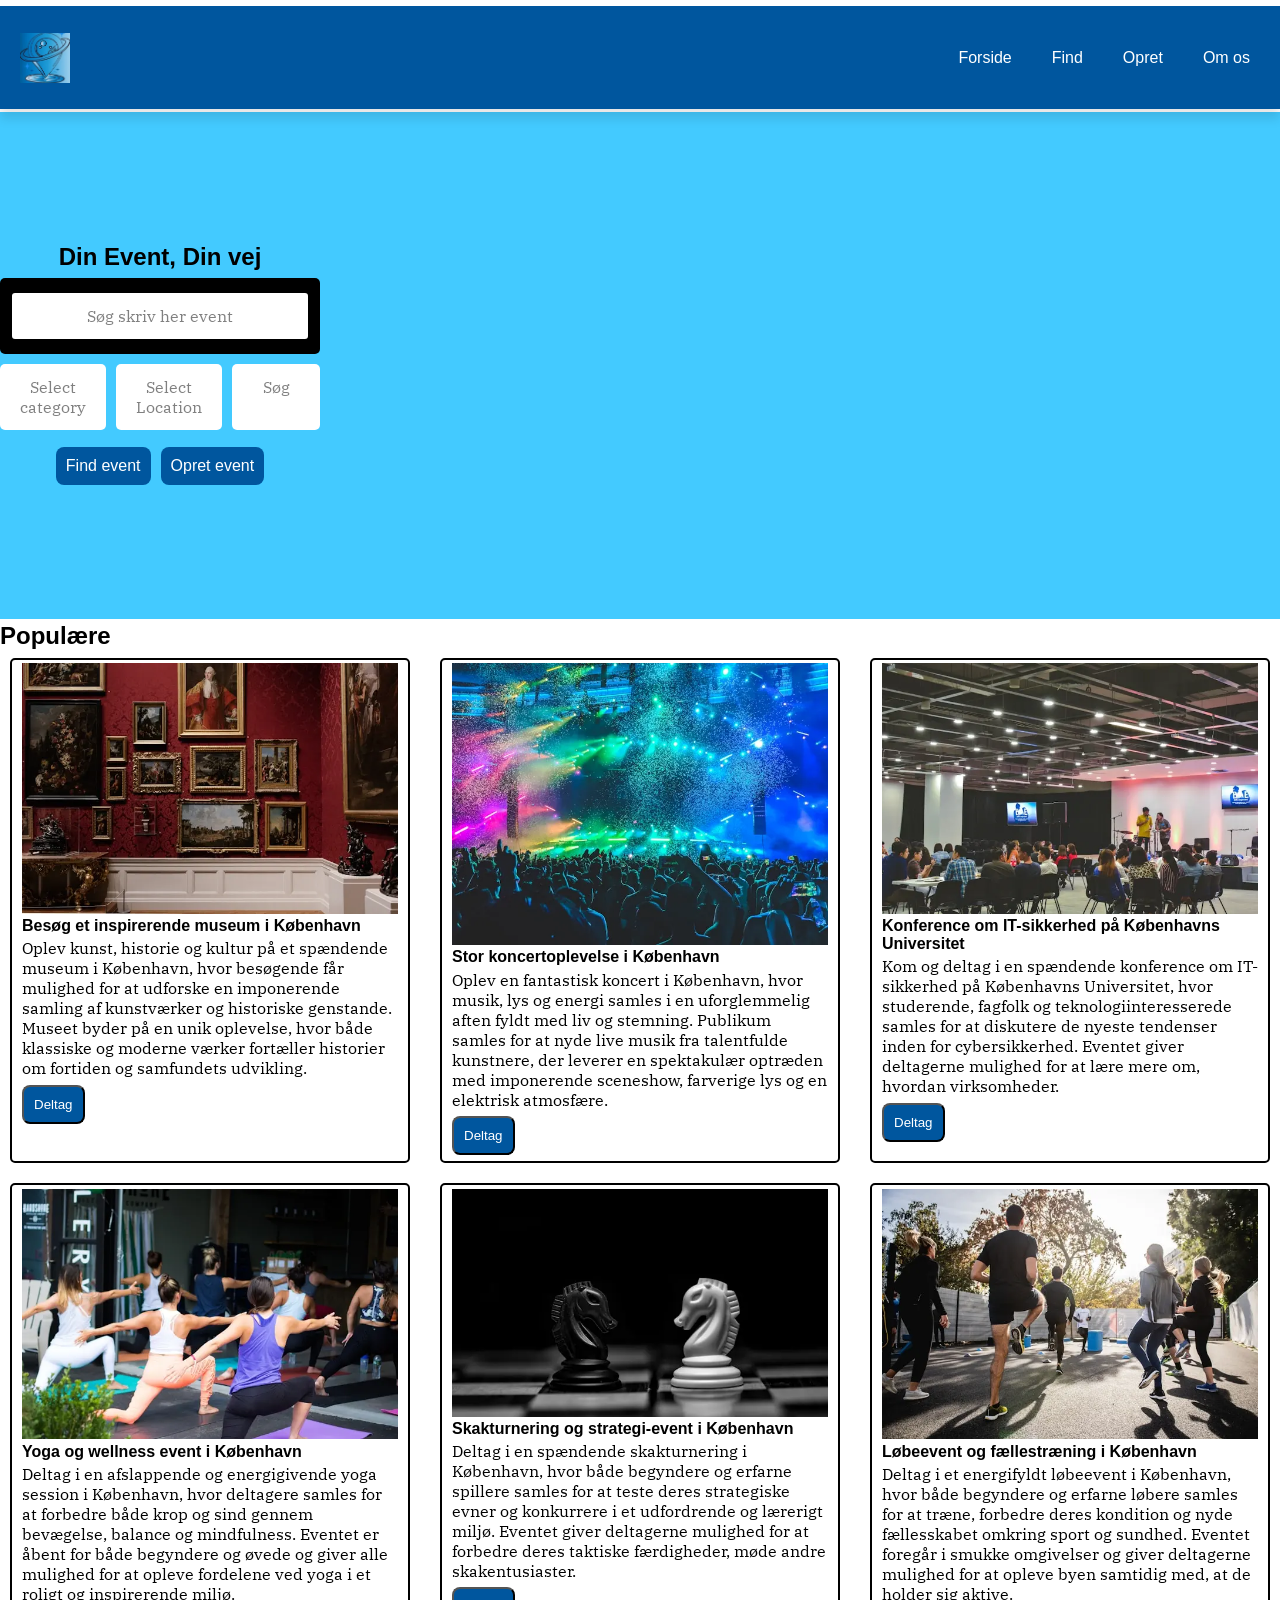
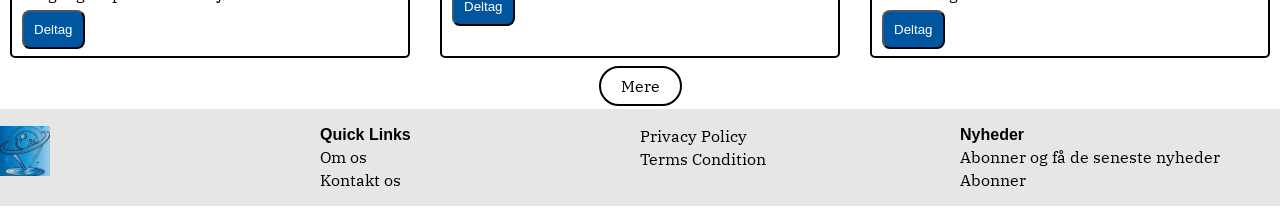
==== index.html @ 14ba33ce "Add files via upload" ====
<!DOCTYPE html>
<html lang="da">

<head>
    <meta charset="UTF-8">
    <meta name="viewport" content="width=device-width, initial-scale=1.0">
    <meta name="robots" content="noindex">

    <link rel="preconnect" href="https://fonts.googleapis.com">
    <link rel="preconnect" href="https://fonts.gstatic.com" crossorigin>
    <link
        href="https://fonts.googleapis.com/css2?family=IBM+Plex+Serif:ital,wght@0,100;0,200;0,300;0,400;0,500;0,600;0,700;1,100;1,200;1,300;1,400;1,500;1,600;1,700&display=swap"
        rel="stylesheet">
    <link rel="preconnect" href="https://fonts.googleapis.com">
    <link rel="preconnect" href="https://fonts.gstatic.com" crossorigin>
    <link href="https://fonts.googleapis.com/css2?family=DM+Serif+Display:ital@0;1&display=swap" rel="stylesheet">

    <link rel="stylesheet" href="layout.css">
    <link rel="stylesheet" href="general.css">

    <title>Forsiden</title>

    <link rel="icon" type="image/png" href="imgs/favicon-32x32.png">
</head>

<body>


    <header>
        <div class="logo">
            <a href="index.html">
                <img src="imgs/logov5.webp" alt="EventFinder logo">
            </a>
        </div>

        <nav>
            <ul class="menu">
                <li><a href="index.html">Forside</a></li>
                <li><a href="find.html">Find</a></li>
                <li><a href="opret.html">Opret</a></li>
                <li><a href="om_os.html">Om os</a></li>
            </ul>

            <button class="burger" aria-label="Åbn menu">
                <span class="line"></span>
                <span class="line"></span>
                <span class="line"></span>
            </button>
        </nav>
    </header>

    <main>

        <section class="overbagrund grid_1-1">

            <div class="oversktift_text">
                <h1>Din Event, Din vej</h1>

                <div class="sortboks">
                    <div class="hvidboks">
                        <p class="greytext">Søg skriv her event</p>
                    </div>
                </div>

                <div class="grid_1-1-1">
                    <div class="grey">
                        <p>Select category</p>
                    </div>

                    <div class="grey">
                        <p>Select Location</p>
                    </div>

                    <div class="grey">
                        <p>Søg</p>
                    </div>
                </div>

                <div class="find_knapper">
                    <a href="find.html" class="link">Find event</a>
                    <a href="opret.html" class="link">Opret event</a>
                </div>
            </div>

            <div class="velkommen_video">
                <video autoplay>
                    <source src="video/velkommen.mp4" type="video/mp4">
                </video>
            </div>

        </section>

        <h2>Populære</h2>

        <div class="grid_1-1-1_events">

            <div class="lukketboks">
                <div class="grid_1-3">
                    <div>
                        <img src="webp/3.webp" alt="Museum i København">
                    </div>

                    <div>
                        <h4>Besøg et inspirerende museum i København</h4>
                        <p>
                            Oplev kunst, historie og kultur på et spændende museum i København, hvor besøgende får
                            mulighed for at udforske en imponerende samling af kunstværker og historiske genstande.
                            Museet byder på en unik oplevelse, hvor både klassiske og moderne værker fortæller
                            historier om fortiden og samfundets udvikling.
                        </p>
                    </div>

                    <div></div>

                    <div>
                        <button class="link openPopup">Deltag</button>
                    </div>
                </div>
            </div>

            <div class="lukketboks">
                <div class="grid_1-3">
                    <div>
                        <img src="webp/2.webp" alt="Publikum til koncert i København">
                    </div>

                    <div>
                        <h4>Stor koncertoplevelse i København</h4>
                        <p>
                            Oplev en fantastisk koncert i København, hvor musik, lys og energi samles i en
                            uforglemmelig aften fyldt med liv og stemning. Publikum samles for at nyde live musik fra
                            talentfulde kunstnere, der leverer en spektakulær optræden med imponerende sceneshow,
                            farverige lys og en elektrisk atmosfære.
                        </p>
                    </div>

                    <div></div>

                    <div>
                        <button class="link openPopup">Deltag</button>
                    </div>
                </div>
            </div>

            <div class="lukketboks">
                <div class="grid_1-3">
                    <div>
                        <img src="webp/18.webp" alt="IT-konference på Københavns Universitet">
                    </div>

                    <div>
                        <h4>Konference om IT-sikkerhed på Københavns Universitet</h4>
                        <p>
                            Kom og deltag i en spændende konference om IT-sikkerhed på Københavns Universitet, hvor
                            studerende, fagfolk og teknologiinteresserede samles for at diskutere de nyeste tendenser
                            inden for cybersikkerhed. Eventet giver deltagerne mulighed for at lære mere om, hvordan
                            virksomheder.
                        </p>
                    </div>

                    <div></div>

                    <div>
                        <button class="link openPopup">Deltag</button>
                    </div>
                </div>
            </div>

            <div class="lukketboks">
                <div class="grid_1-3">
                    <div>
                        <img src="webp/5.webp" alt="Yoga og wellness event i København">
                    </div>

                    <div>
                        <h4>Yoga og wellness event i København</h4>
                        <p>
                            Deltag i en afslappende og energigivende yoga session i København, hvor deltagere samles
                            for at forbedre både krop og sind gennem bevægelse, balance og mindfulness. Eventet er
                            åbent for både begyndere og øvede og giver alle mulighed for at opleve fordelene ved yoga i
                            et roligt og inspirerende miljø.
                        </p>
                    </div>

                    <div></div>

                    <div>
                        <button class="link openPopup">Deltag</button>
                    </div>
                </div>
            </div>

            <div class="lukketboks">
                <div class="grid_1-3">
                    <div>
                        <img src="webp/12.webp" alt="Skakturnering i København">
                    </div>

                    <div>
                        <h4>Skakturnering og strategi-event i København</h4>
                        <p>
                            Deltag i en spændende skakturnering i København, hvor både begyndere og erfarne spillere
                            samles for at teste deres strategiske evner og konkurrere i et udfordrende og lærerigt
                            miljø. Eventet giver deltagerne mulighed for at forbedre deres taktiske færdigheder, møde
                            andre skakentusiaster.
                        </p>
                    </div>

                    <div></div>

                    <div>
                        <button class="link openPopup">Deltag</button>
                    </div>
                </div>
            </div>

            <div class="lukketboks">
                <div class="grid_1-3">
                    <div>
                        <img src="webp/11.webp" alt="Løbeevent og fællestræning i København">
                    </div>

                    <div>
                        <h4>Løbeevent og fællestræning i København</h4>
                        <p>
                            Deltag i et energifyldt løbeevent i København, hvor både begyndere og erfarne løbere samles
                            for at træne, forbedre deres kondition og nyde fællesskabet omkring sport og sundhed.
                            Eventet foregår i smukke omgivelser og giver deltagerne mulighed for at opleve byen
                            samtidig med, at de holder sig aktive.
                        </p>
                    </div>

                    <div></div>

                    <div>
                        <button class="link openPopup">Deltag</button>
                    </div>
                </div>
            </div>

        </div>

        <div class="mereknap">
            <p>Mere</p>
        </div>

    </main>

    <footer>
        <div class="fodtext grid_1-1-1-1">

            <div>
                <img src="imgs/logov5.webp" alt="EventFinder logo">
            </div>

            <div>
                <h4>Quick Links</h4>
                <p>Om os</p>
                <p>Kontakt os</p>
            </div>

            <div>
                <p>Privacy Policy</p>
                <p>Terms Condition</p>
            </div>

            <div>
                <h4>Nyheder</h4>
                <p>Abonner og få de seneste nyheder</p>
                <p class="Abonnerkanp">Abonner</p>
            </div>

        </div>
    </footer>


    <div class="popop">

        <div class="boks">

            <div class="top">
                <img src="imgs/logov5.webp" alt="logo">
                <button class="luk_popop">Luk</button>
            </div>

            <img class="billede" src="webp/8.webp" alt="skak event">

            <div class="faner">
                <button class="fane_knap" onclick="visFane('om')">Om</button>
                <button class="fane_knap" onclick="visFane('kalender')">Kalender</button>
                <button class="fane_knap" onclick="visFane('anmeld')">Anmeld</button>
            </div>

            <div class="fane om">
                <h2>Skak hver lordag</h2>
                <p>
                    Kom og spil skak i en hyggelig stemning. Alle kan vare med.
                    Vi modes hver lordag og spiller sammen.
                </p>
                <p><b>Tid: Hver lordag kl. 10:00 - 13:00</b></p>
            </div>

            <div class="fane kalender">
                <h3>Marts 2026</h3>
                <img src="webp/kalender.webp" alt="kalender">
            </div>

            <div class="fane anmeld">
                <h2>Skak hver lordag</h2>

                <div class="anmeld_boks">
                    <p>Skriv en anmeldelse</p>
                </div>

                <div class="anmeld_boks">
                    <b>Anders</b>
                    <p>Virkelig godt. Kommer igen.</p>
                </div>

                <div class="anmeld_boks">
                    <b>Mads</b>
                    <p>Kan varmt anbefales.</p>
                </div>
            </div>

            <div class="bund">
                <button class="link">Deltag</button>

                <div class="del">
                    <p>Del:</p>
                    <img src="webp/facebook.webp" alt="facebook">
                    <img src="webp/twitter.webp" alt="x">
                    <img src="webp/linkin.webp" alt="linkedin">
                    <img src="webp/instagram.webp" alt="instagram">
                </div>
            </div>

        </div>
    </div>


    <script src="script.js"></script>

</body>

</html>
---- layout.css ----
/** Menu*/

header {
  position: sticky;
  top: 0;
  display: flex;
  justify-content: space-between;
  align-items: center;
  padding: 20px;
  background-color: #00569e;
  box-shadow: 0 10px 10px rgba(0, 0, 0, 0.1);
}

.logo img {
  width: 50px;
  height: 50px;
}

.menu {
  display: flex;
  list-style: none;
  margin: 0;
  padding: 0;
}

.menu li {
  margin-right: 20px;
}

.menu li:last-child {
  margin-right: 0;
}

.menu a {
  display: block;
  padding: 10px;
  color: #ffffff;
  text-decoration: none;
  transition: color 0.3s;
  text-align: end;
}

.menu a:hover {
  color: #3ea7fd;
}

/******** Mobile Menu *********/

.burger {
  width: 30px;
  height: 20px;
  cursor: pointer;
}

.burger .line {
  display: block;
  width: 100%;
  height: 2px;
  background-color: #333333;
  margin-bottom: 5px;
  transition: 0.2s linear;
}
.burger {
  display: none;
}
@media screen and (max-width: 800px) {
  .menu {
    display: none;
  }
  .burger {
    display: block;
    background-color: transparent;
    border: 0;
  }
  .burger.active .line:nth-child(1) {
    transform: rotate(45deg) translate(5px, 5px);
    transition: 0.2s linear;
  }

  .burger.active .line:nth-child(2) {
    opacity: 0;
    transition: 0.15s linear;
  }

  .burger.active .line:nth-child(3) {
    transform: rotate(-45deg) translate(5px, -5px);
    transition: 0.2s linear;
  }

  nav.active .menu {
    display: block;
    background-color: #00569e;
    position: absolute;
    top: 94px;
    left: 0;
    width: 100%;
    box-shadow: 0 10px 10px rgba(0, 0, 0, 0.1);
    z-index: 1;
  }

  nav.active .menu li {
    margin: 10px 20px;
  }

  nav.active .menu a {
    font-size: 24px;
  }
}

/********* forside mobil ************/

.grid_1-3 {
  display: grid;
  grid-template-columns: 1fr 3fr;
  gap: 10px;
}

.find_knapper {
  display: flex;
  justify-content: center;
  align-items: center;
  gap: 10px;
  margin-top: 10px;
}

.grid_1-1-1 {
  display: grid;
  grid-template-columns: 1fr 1fr 1fr;
  gap: 10px;
}

.grid_1-1-1-1 {
  display: grid;
  grid-template-columns: 1fr 1fr 1fr 1fr;
}

.link {
  display: inline-block;
  padding: 10px 10px;
  background-color: #00569e;
  color: #ffffff;
  text-decoration: none;
  border-radius: 8px;
  transition: background-color 0.3s;
}
.link:hover {
  background-color: #3ea7fd;
}

.knap {
  display: block;
  padding: 3px 3px;
  background-color: #00569e;
  color: #ffffff;
  text-decoration: none;
  border-radius: 8px;
  transition: background-color 0.3s;
}
.knap:hover {
  background-color: #3ea7fd;
}

.grey {
  display: inline-block;
  padding: 10px 20px;
  background-color: #ffffff;
  color: #ffffff;
  text-decoration: none;
  border-radius: 5px;
  transition: background-color 0.3s;
}

.sortboks {
  display: inline-block;
  padding: 10px 10px;
  background-color: #000000;
  color: #ffffff;
  text-decoration: none;
  border-radius: 5px;
  transition: background-color 0.3s;
}

.hvidboks {
  display: inline-block;
  padding: 10px 100px;
  background-color: #ffffff;
  color: #ffffff;
  text-decoration: none;
  border-radius: 5px;
  transition: background-color 0.3s;
}
.lukketboks {
  display: inline-block;
  padding: 0px 10px;
  background-color: #ffffff;
  color: #000000;
  border-radius: 5px;
  margin: 5px 10px;
  border: 2px solid #000000;
}
.mereknap {
  display: flex;
  justify-content: center;
  align-items: center;
  width: fit-content;
  padding: 5px 20px;
  background-color: #ffffff;
  color: #000000;
  text-decoration: none;
  border-radius: 20px;
  margin: 0 auto;
  border: 2px solid #000000;
}

/********* om os mobil ************/
.opretbrugger {
  text-align: center;
  display: block;
  margin: 5px 154px;
  padding: 5px 20px;
  background-color: #ffffff;
  color: #000000;

  border-radius: 20px;

  border: 2px solid #000000;
}

.h2midten {
  text-align: center;
}

/********* Opret mobil side ************/

/* blå boks */
.opretboks {
  background-color: #43caff;

  padding: 15px;

  margin: 20px;
}

/* tekst */
.tekst {
  color: #000000;

  font-weight: bold;
}

/* små hvide bokse */
.hvidboks {
  background-color: white;

  border: 2px solid black;

  padding: 10px;

  width: 300px;

  color: grey;
}

/* stor tekst boks */
.storhvidboks {
  background-color: white;

  border: 2px solid black;

  height: 150px;

  padding: 10px;

  color: grey;
}

/* upload boks */
.billedeboks {
  background-color: white;

  border: 2px solid black;

  height: 140px;
}

/* kategori */
.kategori {
  background-color: white;

  padding: 10px;

  border-radius: 10px;

  width: 150px;
}

/* opret knap */

.opretlink {
  display: block;
  width: 100px;
  margin: auto;
  text-align: center;

  padding: 10px;
  background-color: #00569e;
  color: #ffffff;
  text-decoration: none;

  border-radius: 15px;
}

.opretlink:hover {
  background-color: #3ea7fd;
}
.velkommen_video {
  display: none;
}

.om_img {
  display: none;
}

.medlems_img {
  display: none;
}

.grid_1-1 {
  display: grid;
  grid-template-columns: 1fr 1fr;
}

/***Dekstop ***/

@media (min-width: 800px) {
  .grid_1-1 {
    display: grid;
    grid-template-columns: 1fr 1fr;
    align-items: center;
    gap: 40px;
  }
  .grid_1-3 {
    display: block;
  }

  .grid_1-3 img {
    width: 100%;
    height: auto;
  }
  .velkommen_video {
    display: flex;
    justify-content: center;
    width: 100%;
    height: 500px;
  }
  .grid_1-1-1_events {
    display: grid;
    grid-template-columns: 1fr 1fr 1fr;
    gap: 10px;
  }

  .grid_1-4-6-1 {
    display: grid;
    grid-template-columns: 1fr 4fr 6fr 1fr;
    gap: 40px;
    align-items: center;
    padding: 40px 0;
  }

  .om_img {
    display: block;
  }

  .om_img img {
    width: 100%;
    border-radius: 10px;
  }

  .medlems_img {
    display: block;
  }

  .medlems_img img {
    width: 100%;
    border-radius: 10px;
  }
}
/****pop*****/
/* 
Jeg ved godt at man helst ikke ma bruge position,
men jeg bruger det her, fordi popup ellers ikke virker rigtigt.

Hvis jeg ikke bruger position, sa kommer popup bare der,
hvor den star i HTML koden.

Derfor bruger jeg position fixed,
sa popup kan komme oven pa siden og sta i midten.
*/

.popop {
  display: none;
  position: fixed;
  top: 0;
  left: 0;
  width: 100%;
  height: 100%;
  background-color: #00000099;
  justify-content: center;
  align-items: center;
}

.popop.vis {
  display: flex;
}

.boks {
  width: 80%;
  max-width: 400px;
  background-color: #ffffff;
  padding: 15px;
  border-radius: 10px;
}

.top {
  display: flex;
  justify-content: space-between;
}

.top img {
  width: 40px;
  height: auto;
}

.billede {
  width: 100%;
  margin-top: 10px;
}

.faner {
  display: flex;
  gap: 10px;
  margin-top: 10px;
}

.faner button {
  padding: 5px 10px;
  background-color: #ffffff;
  border: 1px solid #000000;
}

.fane {
  display: none;
  margin-top: 10px;
}

.om {
  display: block;
}

.bund {
  display: flex;
  justify-content: space-between;
  margin-top: 15px;
}

.del {
  display: flex;
  gap: 8px;
  align-items: center;
}

.del img {
  width: 20px;
  height: auto;
}

.anmeld_boks {
  border: 1px solid #000000;
  padding: 8px;
  margin-top: 8px;
}

/****om os***/

.lukketblueboks {
  display: inline-block;
  padding: 0px 10px;
  background-color: #43caff;
  color: #000000;
  border-radius: 5px;
  margin: 5px 10px;
  border: 2px solid #000000;
}

/**** footer*/
.fodtext img {
  width: 50px;
  height: 50px;
}
---- general.css ----
/*************** Reset *********************/

* {
  margin: 0;
  padding: 0;
  box-sizing: border-box;
  margin-block: 0.2rem 0.2rem;
}

img {
  width: 100%;
  height: auto;
  display: block;
}

.grey {
  color: grey;
}

.greytext {
  color: grey;
}

.overbagrund {
  background-color: #43caff;
  padding: 50px 20;
  text-align: center;
}

.fodtext {
  background-color: #e6e6e6;
  padding: 10px 0;
}

/*************** fonts ****/

body {
  font-family: "Nunito", sans-serif;
}
p {
  font-family: "IBM Plex Serif", serif;
  font-weight: 400;
  font-style: normal;
}
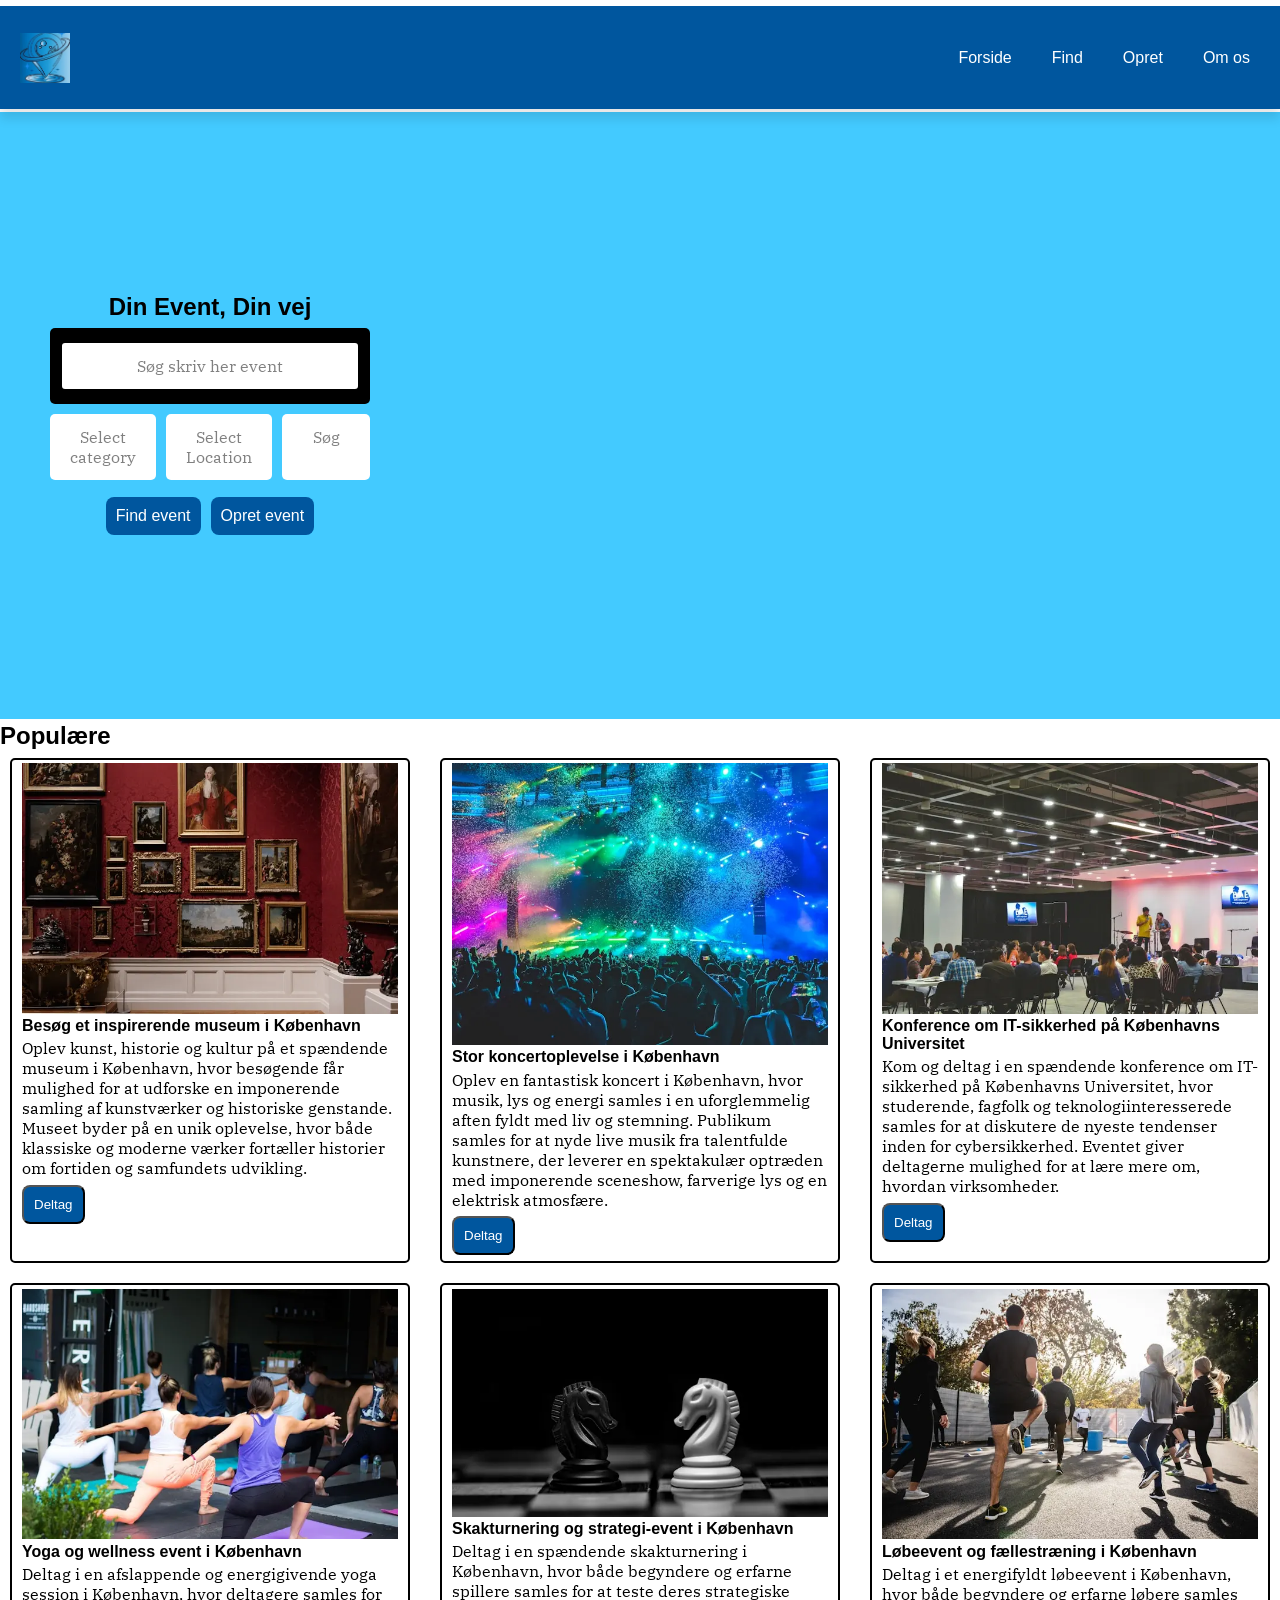
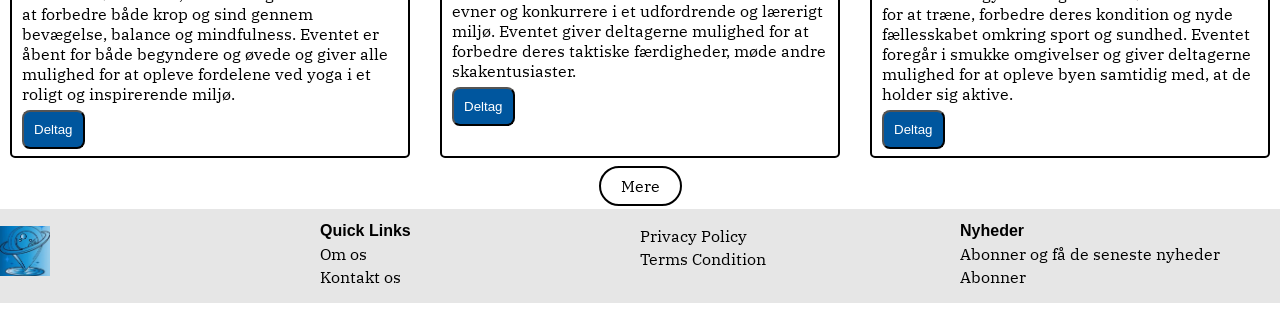
==== commit aa8decb1: "Add files via upload" ====
--- a/index.html
+++ b/index.html
@@ -101,13 +101,17 @@
                     </div>
 
                     <div>
-                        <h4>Besøg et inspirerende museum i København</h4>
+                        <b>
+                            Besøg et inspirerende museum i København
+                        </b>
                         <p>
                             Oplev kunst, historie og kultur på et spændende museum i København, hvor besøgende får
                             mulighed for at udforske en imponerende samling af kunstværker og historiske genstande.
                             Museet byder på en unik oplevelse, hvor både klassiske og moderne værker fortæller
                             historier om fortiden og samfundets udvikling.
-                        </p>
+
+                        </p>
+
                     </div>
 
                     <div></div>
@@ -125,7 +129,10 @@
                     </div>
 
                     <div>
-                        <h4>Stor koncertoplevelse i København</h4>
+                        <b>
+                            Stor koncertoplevelse i København
+                        </b>
+
                         <p>
                             Oplev en fantastisk koncert i København, hvor musik, lys og energi samles i en
                             uforglemmelig aften fyldt med liv og stemning. Publikum samles for at nyde live musik fra
@@ -149,7 +156,10 @@
                     </div>
 
                     <div>
-                        <h4>Konference om IT-sikkerhed på Københavns Universitet</h4>
+                        <b>
+                            Konference om IT-sikkerhed på Københavns Universitet
+                        </b>
+
                         <p>
                             Kom og deltag i en spændende konference om IT-sikkerhed på Københavns Universitet, hvor
                             studerende, fagfolk og teknologiinteresserede samles for at diskutere de nyeste tendenser
@@ -173,7 +183,10 @@
                     </div>
 
                     <div>
-                        <h4>Yoga og wellness event i København</h4>
+
+                        <b>
+                            Yoga og wellness event i København
+                        </b>
                         <p>
                             Deltag i en afslappende og energigivende yoga session i København, hvor deltagere samles
                             for at forbedre både krop og sind gennem bevægelse, balance og mindfulness. Eventet er
@@ -197,7 +210,11 @@
                     </div>
 
                     <div>
-                        <h4>Skakturnering og strategi-event i København</h4>
+
+                        <b>
+                            Skakturnering og strategi-event i København
+                        </b>
+
                         <p>
                             Deltag i en spændende skakturnering i København, hvor både begyndere og erfarne spillere
                             samles for at teste deres strategiske evner og konkurrere i et udfordrende og lærerigt
@@ -221,7 +238,11 @@
                     </div>
 
                     <div>
-                        <h4>Løbeevent og fællestræning i København</h4>
+
+                        <b>
+                            Løbeevent og fællestræning i København
+                        </b>
+
                         <p>
                             Deltag i et energifyldt løbeevent i København, hvor både begyndere og erfarne løbere samles
                             for at træne, forbedre deres kondition og nyde fællesskabet omkring sport og sundhed.
@@ -254,7 +275,10 @@
             </div>
 
             <div>
-                <h4>Quick Links</h4>
+                <b>
+                    Quick Links
+                </b>
+
                 <p>Om os</p>
                 <p>Kontakt os</p>
             </div>
@@ -265,7 +289,10 @@
             </div>
 
             <div>
-                <h4>Nyheder</h4>
+                <b>
+                    Nyheder
+                </b>
+
                 <p>Abonner og få de seneste nyheder</p>
                 <p class="Abonnerkanp">Abonner</p>
             </div>
--- a/general.css
+++ b/general.css
@@ -23,7 +23,7 @@
 
 .overbagrund {
   background-color: #43caff;
-  padding: 50px 20;
+  padding: 50px;
   text-align: center;
 }
 
